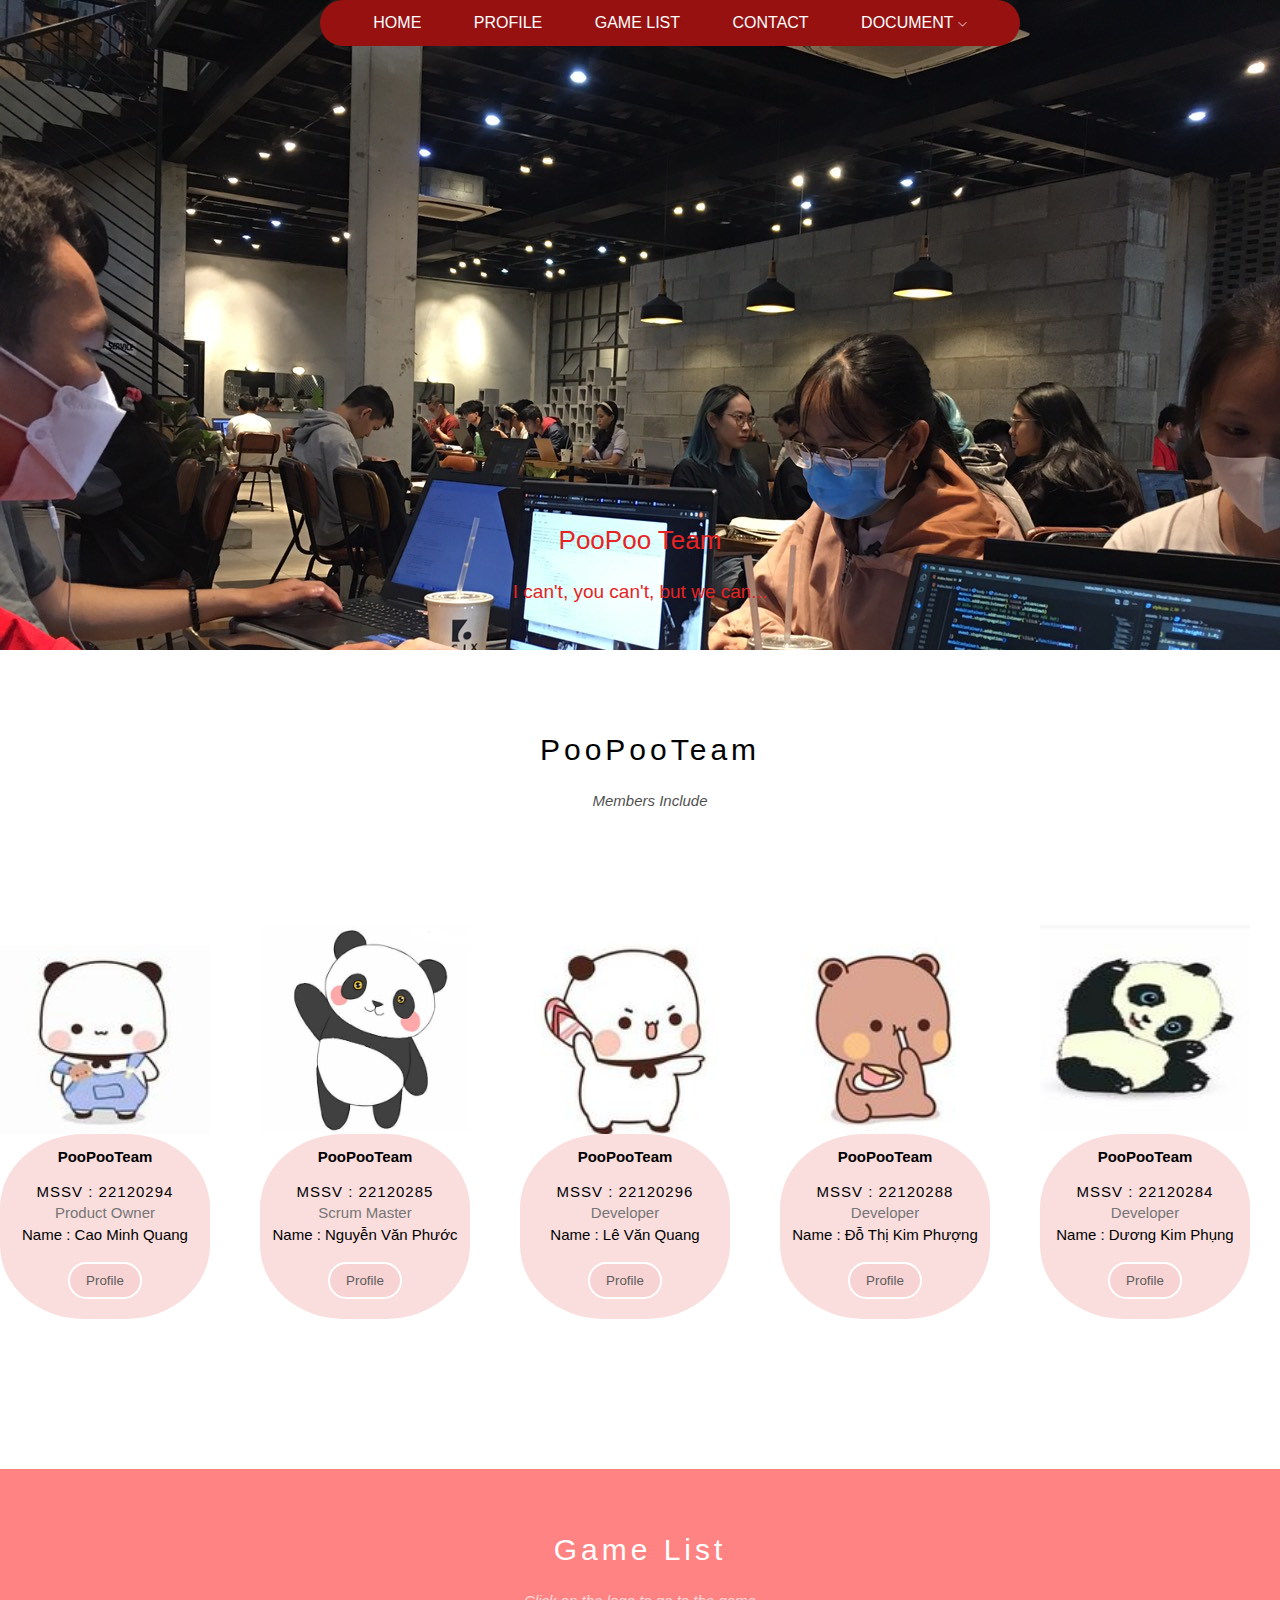
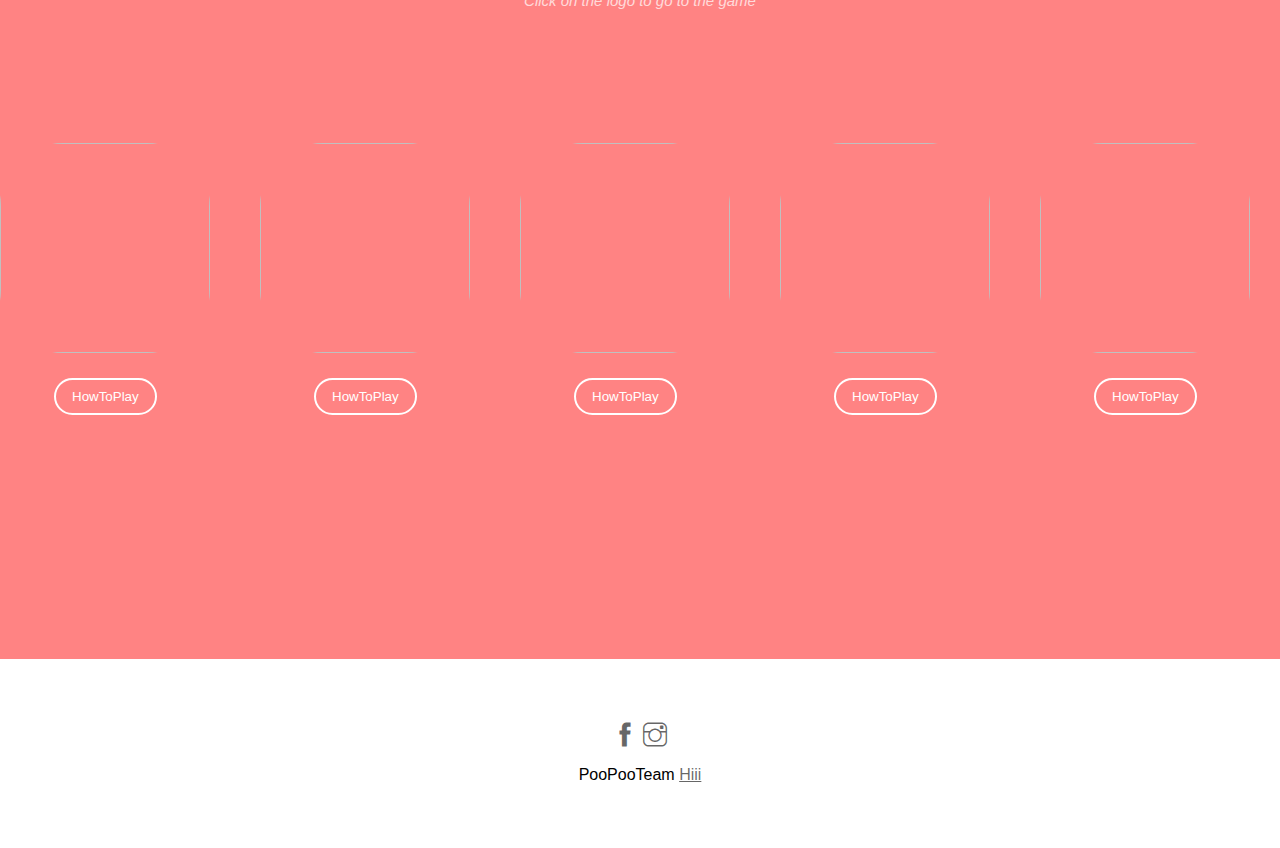
==== index.html @ 1e39d92b "update" ====
<!DOCTYPE html>
<html lang="en">

<head>
    <meta charset="UTF-8">
    <meta http-equiv="X-UA-Compatible" content="IE=edge">
    <meta name="viewport" content="width=device-width, initial-scale=1.0">
    <title>PooPooTeam</title>
    <link rel="icon" type="image/x-icon" href="[data-uri]">
    <link rel="stylesheet" href="./assets/css/style.css">
    <link rel="stylesheet" href="./assets/font/themify-icons.css">
</head>
<body>
    <div id="main">
        <div id="header">
            <!-- begin nav -->

            
            <ul id="nav">
                <li><a href="#">Home</a></li>
                <li><a href="#member">Profile</a></li>
                <li><a href="#game">Game List</a></li>
                <li><a href="#contact">CONTACT</a></li>
                <li>
                    <a href="">
                        Document <i class=" ti-angle-down"></i>
                        <i href="" class="place-view"></i>
                    </a>
                    <ul class="subnav">
                        <li><a href="https://drive.google.com/file/d/1jAh35crU16ARxoxgcWdnhlzsKbmSBROG/view?usp=share_link">Team   </a></li>
                        <li><a href="https://drive.google.com/file/d/1BL3AiRVo5nJv2Dd9H6IxEqcI3MzWo9Uf/view?usp=share_link">Plan    </a></li>
                        <li><a href="https://drive.google.com/drive/folders/1e9UCxl-a3vxHzGl2IHuuwNiiQyxYvRel?usp=share_link">Meeting</a></li>
                        <li><a href="https://drive.google.com/drive/folders/1xw-1k-SXTAUzFb1XAl4AVOzw0LztVqBz?usp=share_link">Document</a></li>
                        <li><a href="https://drive.google.com/file/d/1Zi3J1Z8hryNzqV8RjOVbbCBg9z-Y4oLA/view?usp=sharing">Scrum</a></li>
                    </ul>
                </li>
            </ul>
        
            <!-- end nav -->


        </div>

        <div id="slider">
            <div class="text-content">
                <h2 class="text-heading">PooPoo Team</h2>
                <div class="oli">I can't, you can't, but we can... </div>           
                
            </div>      
        </div>




        
    <div id="content">
        <!-- list member -->
        <div id="member" class="conten-section">
            <h2 class="section-heading">PooPooTeam </h2>
            <p class="sub-heading">Members Include</p>
            <div class="member-list">
                <div class="member-item">
                    
                    <img src="./assets/img/member/quangcao.jpg" alt="member" class="member-img">
                    <div class="place-body">
                        <h4 class="place-team">PooPooTeam</h4>
                        <p class="place-mssv">MSSV : 22120294</p>
                        <p class="place-position">Product Owner</p>
                        <p class="place-name">Name : Cao Minh Quang</p> 
                        <button class="js-view1 place-viewa">Profile</button>

                       
                    </div>
                </div>
                <div class="member-item">
                    
                    <img src="./assets/img/member/phuoc.jpg" alt="member" class="member-img">
                    <div class="place-body">
                        <h4 class="place-team">PooPooTeam</h4>
                        <p class="place-mssv">MSSV : 22120285</p>
                        <p class="place-position">Scrum Master</p>
                        <p class="place-name">Name : Nguyễn Văn Phước</p>
                        <button class="js-view2 place-viewa">Profile</button>
                    </div>  
                </div>
                <div class="member-item">
                    
                    <img src="./assets/img/member/quangle.jpg" alt="member" class="member-img">
                    <div class="place-body">
                        <h4 class="place-team">PooPooTeam</h4>
                        <p class="place-mssv">MSSV : 22120296</p>
                        <p class="place-position">Developer</p>
                        <p class="place-name">Name : Lê Văn Quang</p>
                        <button class="js-view3 place-viewa">Profile</button>
                    </div>
                </div>
                <div class="member-item">
                    
                    <img src="./assets/img/member/phuong.jpg" alt="member" class="member-img">
                    <div class="place-body">
                        <h4 class="place-team">PooPooTeam</h4>
                        <p class="place-mssv">MSSV : 22120288</p>
                        <p class="place-position">Developer</p>
                        <p class="place-name">Name : Đỗ Thị Kim Phượng</p>
                        <button class="js-view4 place-viewa">Profile</button>
                    </div>
                </div>
                <div class="member-item">
                    
                    <img src="./assets/img/member/phung.jpg" alt="member" class="member-img">
                    <div class="place-body">
                        <h4 class="place-team">PooPooTeam</h4>
                        <p class="place-mssv">MSSV : 22120284</p>
                        <p class="place-position">Developer</p>
                        <p class="place-name">Name : Dương Kim Phụng</p>
                        <button class="js-view5 place-viewa">Profile</button>

                        
                    </div>
                </div>
                <div class="clear"></div>
            </div>


        </div>




        <!-- game -->
        <div id="game" class="a-section">
            <h2 class="section-heading">Game List </h2>
            <p class="sub-heading">Click on the logo to go to the game</p>
            <div class="conten-section conten-section__game">
                
                <div class="game1">
                    
                    <a class="game__1" href="./clumsy-bird-master/index.html">
                        <img class="member-img" src="https://encrypted-tbn0.gstatic.com/images?q=tbn:ANd9GcT7UOVXWig7g1vtPPXl6qAmYKDeGZAjQT8T9A&usqp=CAU" />
                    </a>
                    <div class="place-bodya">
                        <button class="place-viewab button__view">HowToPlay</button>
    
                    </div>
                </div>
                <div class="game2">
                    
                    <a class="game__2" href="./2048/index.html">
                        <img class="member-img" src="https://encrypted-tbn0.gstatic.com/images?q=tbn:ANd9GcR2CTTsSpCH6JxeMCJ9zeqHJfI6Z_a8M4AAug&usqp=CAU" />
                    </a>
                    <div class="place-bodya">
                        <button class="place-viewab button__view">HowToPlay</button>
    
                    </div>
                </div>
                <div class="game2">
                    
                    <a class="game__2" href="./javascript-racer/index.html">
                        <img class="member-img" src="https://encrypted-tbn0.gstatic.com/images?q=tbn:ANd9GcR2CTTsSpCH6JxeMCJ9zeqHJfI6Z_a8M4AAug&usqp=CAU" />
                    </a>
                    <div class="place-bodya">
                        <button class="place-viewab button__view">HowToPlay</button>
    
                    </div>
                </div>
                <div class="game2">
                    
                    <a class="game__2" href="./tetris-game/index.html">
                        <img class="member-img" src="https://encrypted-tbn0.gstatic.com/images?q=tbn:ANd9GcR2CTTsSpCH6JxeMCJ9zeqHJfI6Z_a8M4AAug&usqp=CAU" />
                    </a>
                    <div class="place-bodya">
                        <button class="place-viewab button__view">HowToPlay</button>
    
                    </div>
                </div>
                <div class="game2">
                    
                    <a class="game__2" href="./tower_game/index.html">
                        <img class="member-img" src="https://encrypted-tbn0.gstatic.com/images?q=tbn:ANd9GcR2CTTsSpCH6JxeMCJ9zeqHJfI6Z_a8M4AAug&usqp=CAU" />
                    </a>
                    <div class="place-bodya">
                        <button class="place-viewab button__view">HowToPlay</button>
    
                    </div>
                </div>
    
            </div>

        </div>




















    </div>

    <div id="footer">
        <div id="contact" class="socials-list">
            <a href="#"><i class="ti-facebook"></i></a>
            <a href="#" class="ti-instagram"></i></a>
        </div>
        <p class="coppright"> PooPooTeam <a href="#">Hiii</a></p>
        
    </div>

    <div class="modal js-modal1">
        <div class="modal-container js-modal-container1">
            <div class="modal-close js-modal-close1">
                <i class="modal-close ti-close"></i>
            </div>
            <header class="modal-header">
                
                <i class="modal-grid ti-layout-grid2"></i>
                <h#4>22120294</h#4>
                
                
               

                
                
            </header>
            <div class="modal-body">
                
                <img src="./assets/img/member/member1.jpg" alt="member" class="modal-members">
                

            </div>
            <div class="modal-foter">
                <i class="modal-name ti-user"></i>   
                Cao Minh Quang <br>
                <i class="modal-name ti-id-badge"></i> 
                Old : 18 <br>
                <i class="modal-name ti-email"></i> 
                Email: mquangcao38@gmail.com <br>
                <i class="modal-name ti-layout-media-right"></i> 
                Maxim live: Time will show you who deserves your heart.  <br>
               <a class="img-member-modal" href="https://www.facebook.com/mquangcao/"><i class="modal-name ti-facebook"></i> Quang Cao</a> 
                  <br>
                

            </div>
            <div class="clear"></div>

        </div>


    </div>
    <div class="modal js-modal2">
        <div class="modal-container js-modal-container2">
            <div class="modal-close js-modal-close2">
                <i class="modal-close ti-close"></i>
            </div>
            <header class="modal-header">
                
                <i class="modal-grid ti-layout-grid2"></i>
                <h#4>22120285</h#4>
                
                
               

                
                
            </header>
            <div class="modal-body">
                
                <img src="./assets/img/member/member1.jpg" alt="member" class="modal-members">
                

            </div>
            <div class="modal-foter">
                <i class="modal-name ti-user"></i>   
                Nguyễn Văn Phước <br>
                <i class="modal-name ti-id-badge"></i> 
                Old : 18 <br>
                <i class="modal-name ti-email"></i> 
                Email: kaiphuocnguyen1906@gmail.com <br>
                <i class="modal-name ti-layout-media-right"></i> 
                Maxim live: You only live once, but if you do it right, once is enough.  <br>
                <a class="img-member-modal" href="https://www.facebook.com/profile.php?id=100041928844232"><i class="modal-name ti-facebook"></i> Phước Nguyễn</a> 
                  <br>

            </div>
            <div class="clear"></div>

        </div>


    </div>
    <div class="modal js-modal3">
        <div class="modal-container js-modal-container3">
            <div class="modal-close js-modal-close3">
                <i class="modal-close ti-close"></i>
            </div>
            <header class="modal-header">
                
                <i class="modal-grid ti-layout-grid2"></i>
                <h#4>22120296</h#4>
                
                
               

                
                
            </header>
            <div class="modal-body">
                
                <img src="./assets/img/member/member1.jpg" alt="member" class="modal-members">
                

            </div>
            <div class="modal-foter">
                <i class="modal-name ti-user"></i>   
                Lê Văn Quang <br>
                <i class="modal-name ti-id-badge"></i> 
                Old : 18 <br>
                <i class="modal-name ti-email"></i> 
                Gmail: levanquangh7@gmail.com <br>
                <i class="modal-name ti-layout-media-right"></i> 
                Châm ngôn sống: Thành công lớn nhất là biết đứng dậy sau những lần vấp ngã.  <br>
                <a class="img-member-modal" href="https://www.facebook.com/profile.php?id=100028727777654&mibextid=ZbWKwL"><i class="modal-name ti-facebook"></i> Kim Phượng</a> 
                  <br>

            </div>
            <div class="clear"></div>

        </div>


    </div>
    <div class="modal js-modal4">
        <div class="modal-container js-modal-container4">
            <div class="modal-close js-modal-close4">
                <i class="modal-close ti-close"></i>
            </div>
            <header class="modal-header">
                
                <i class="modal-grid ti-layout-grid2"></i>
                <h#4>22120288</h#4>
                
                
               

                
                
            </header>
            <div class="modal-body">
                
                <img src="./assets/img/member/member1.jpg" alt="member" class="modal-members">
                

            </div>
            <div class="modal-foter">
                <i class="modal-name ti-user"></i>   
                Đỗ Thị Kim Phượng <br>
                <i class="modal-name ti-id-badge"></i> 
                Old : 18 <br>
                <i class="modal-name ti-email"></i> 
                Gmail: phuongot064@gmail.com <br>
                <i class="modal-name ti-layout-media-right"></i> 
                Châm ngôn sống: Người bạn gặp đều là người nên gặp, những chuyện xảy ra đều là chuyện cần xảy ra.  <br>
                <a class="img-member-modal" href="https://www.facebook.com/profile.php?id=100046816152068"><i class="modal-name ti-facebook"></i> Lê Văn Quang</a> 
                  <br>

            </div>
            <div class="clear"></div>

        </div>


    </div>
    <div class="modal js-modal5">
        <div class="modal-container js-modal-container5">
            <div class="modal-close js-modal-close5">
                <i class="modal-close ti-close"></i>
            </div>
            <header class="modal-header">
                
                <i class="modal-grid ti-layout-grid2"></i>
                <h#4>22120284</h#4>
                
                
               

                
                
            </header>
            <div class="modal-body">
                
                <img src="./assets/img/member/member1.jpg" alt="member" class="modal-members">
                

            </div>
            <div class="modal-foter">
                <i class="modal-name ti-user"></i>   
                Dương Kim Phụng <br>
                <i class="modal-name ti-id-badge"></i> 
                Old : 18 <br>
                <i class="modal-name ti-email"></i> 
                Email#: 22120284@student.hcmus.edu.vn <br>
                <i class="modal-name ti-layout-media-right"></i> 
                Châm ngôn sống: Hãy sống một cuộc sống bình thường nhưng không tầm thường.  <br>
                <a class="img-member-modal" href="https://www.facebook.com/kimphung.duong.7140?mibextid=LQQJ4d"><i class="modal-name ti-facebook"></i> Dương Kim Phụng</a> 
                  <br>

            </div>
            <div class="clear"></div>

        </div>


    </div>
    <script>
        
        const viewBtns1 = document.querySelector('.js-view1')
        const viewBtns2 = document.querySelector('.js-view2')
        const viewBtns3 = document.querySelector('.js-view3')
        const viewBtns4 = document.querySelector('.js-view4')
        const viewBtns5 = document.querySelector('.js-view5')
        const modal1 = document.querySelector('.js-modal1')
        const modal2 = document.querySelector('.js-modal2')
        const modal3 = document.querySelector('.js-modal3')
        const modal4 = document.querySelector('.js-modal4')
        const modal5 = document.querySelector('.js-modal5')
        
        const modalClodes1 = document.querySelector('.js-modal-close1')
        const modalClodes2 = document.querySelector('.js-modal-close2')
        const modalClodes3 = document.querySelector('.js-modal-close3')
        const modalClodes4 = document.querySelector('.js-modal-close4')
        const modalClodes5 = document.querySelector('.js-modal-close5')
        const modalContainer1 = document.querySelector('.js-modal-container1')
        const modalContainer2 = document.querySelector('.js-modal-container2')
        const modalContainer3 = document.querySelector('.js-modal-container3')
        const modalContainer4 = document.querySelector('.js-modal-container4')
        const modalContainer5 = document.querySelector('.js-modal-container5')
        function showView1( )
        {
            modal1.classList.add('open')
        }
        function showView2( )
        {
            modal2.classList.add('open')
        }
        function showView3( )
        {
            modal3.classList.add('open')
        }
        function showView4( )
        {
            modal4.classList.add('open')
        }
        function showView5( )
        {
            modal5.classList.add('open')
        }
       
        // bật tab modal
        
            viewBtns1.addEventListener('click',showView1)
            viewBtns2.addEventListener('click',showView2)
            viewBtns3.addEventListener('click',showView3)
            viewBtns4.addEventListener('click',showView4)
            viewBtns5.addEventListener('click',showView5)
        

        // Đóng tab modal
        function hideView1()
        {
            modal1.classList.remove('open')
        }
        function hideView2()
        {
            modal2.classList.remove('open')
        }
        function hideView3()
        {
            modal3.classList.remove('open')
        }
        function hideView4()
        {
            modal4.classList.remove('open')
        }
        function hideView5()
        {
            modal5.classList.remove('open')
        }
        function hideView()
        {
            modal.classList.remove('open')
        }

        // click vào close để tắt
        modalClodes1.addEventListener('click',hideView1)
        modalClodes2.addEventListener('click',hideView2)
        modalClodes3.addEventListener('click',hideView3)
        modalClodes4.addEventListener('click',hideView4)
        modalClodes5.addEventListener('click',hideView5)
        
        // click vào nền để tắt
        modal1.addEventListener('click',hideView1)
        modal2.addEventListener('click',hideView2)
        modal3.addEventListener('click',hideView3)
        modal4.addEventListener('click',hideView4)
        modal5.addEventListener('click',hideView5)
        // Điều chỉnh ấn vào tab k bị tắt ( xóa nổi bọt)
        modalContainer1.addEventListener('click',function(event) {
            event.stopPropagation()
        })
        modalContainer2.addEventListener('click',function(event) {
            event.stopPropagation()
        })
        modalContainer3.addEventListener('click',function(event) {
            event.stopPropagation()
        })
        modalContainer4.addEventListener('click',function(event) {
            event.stopPropagation()
        })
        modalContainer5.addEventListener('click',function(event) {
            event.stopPropagation()
        })
        
    </script>
    <div id="howtoplay">
        <div class="howtoplay__container">

          
        </div>
    </div>

</body>
</html>
---- assets/css/style.css ----
* {
    padding: 0;
    margin: 0;
    box-sizing: border-box;
}
html {
    font-family: Arial, Helvetica, sans-serif;
    scroll-behavior: smooth;
}
#main {

}

#header {
    position: fixed;
    top:0;
    left: 25%;
    
    
    height: 46px;
    background-color: rgb(152, 17, 17);
    z-index: 1;
    width: 700px;
    align-items: center;
    border-radius: 40px;
    
    

    
}
#nav {
    text-align: center;
    
}
#nav, .subnav {
    list-style-type: none;
}

#nav li {
    display: inline-block;
}

#nav li {
   
    position: relative;
}

#nav .subnav {
    top: 100%;
    left: 0;
    display: none;
    position: absolute;
    background-color: #fff;
    box-shadow: 0 0 10px rgba(0, 0, 0, 0.3);
}
#nav .subnav a {
    color: #000;
    padding: 0 18px;
    line-height: 38px;
}
#nav .ti-angle-down
{
    font-size: 9px;
}
#nav > li > a {
    color: #fff;
    text-transform: uppercase;
}
#nav li a {  
    text-decoration: none       ;
    line-height: 46px;
    padding: 0 24px;
    display: inline-block;
}
#nav li:hover .subnav {
    display: block;
}
#nav .subnav li:hover a,
#nav > li:hover > a {
    color: #000;
    background-color: #ccc;
    border-radius: 40%;

}


/* Quang */
#slider {
    position: relative;
   
   
   padding-bottom: 10px;
    padding-top: 50%;
    background: url(../../assets/slider/slider-img.jpg) top center / cover no-repeat;

}

#slider .text-heading{
    font-weight: 500;
    font-size: 26px;
    color: rgb(230, 36, 36);
    
}
#slider .oli {
    margin-top: 25px;
    font-size: 19px;
    color: rgb(230, 36, 36);    
}


#slider .text-content{
    position: absolute;
    bottom: 47px;
    color: #fff;
    
    width: 100%;
    text-align: center;
}

#content {
    padding-top: 19px;
    /* background-color: #e9d7d797; */
    
}
#content .conten-section {
    width: 1300px;
    padding: 64px 0 112px;
    
    margin-left: auto;
    margin-right: auto;
}
#content .section-heading {
    font-size: 30px;
    font-weight: 500;
    text-align: center;
    letter-spacing: 4px;
}
#content .sub-heading {
    font-size: 15px;
    text-align: center;
    margin-top: 25px;
    margin-bottom: 100px;
    font-style: italic;
    opacity: 0.7;
}
#content .member-list {
    margin-top: 48px;
    overflow: hidden;
}
#content .member-item {
    float: left;
    width: 20%;
    text-align: center;
}
.place-mssv {
    line-height: 1.3;
    letter-spacing: 1px;
}
#content .member-name {
    font-size: 15px;
    width: 210px;
}
#content .member-img {
    height: 210px;
    width: 210px;
   
    margin-top: 15px;
    display: block;
}
#content .member-img:hover {
opacity: 0.6;
}
.place-body {
    background-color: rgba(247, 206, 206, 0.668);
    width: 210px;
    font-size: 15px;
    border-radius: 40%;
}
.member-list {
    padding-bottom: 38px;
    
}
.place-body .place-team {
    font-weight: 600;
    line-height: 1.4;
    padding: 12px 0 15px;
}
.place-position {
    color: #757575;
    line-height: 1.4;
}
.place-name {
    line-height: 1.6;
}
.place-viewa {
    border-radius: 80px;
    background-color: rgba(247, 206, 206, 0.668);
    color: rgb(93, 93, 93);
    text-decoration: none;
    padding: 9px 16px;
    display: inline-block;
    margin-top: 15px;
    margin-bottom: 20px;
    cursor :pointer;
    transition:0.5s;
    border: 2px #fff solid;
}
.place-viewa:hover {
    background-color: #fff;
    color: #12c2e9;
}
.img-member-modal {
    color: rgb(247, 14, 134);
    text-decoration: none;
}


/* game section */
#content .a-section {
    background-color: rgb(255, 131, 131);
    color: #fff;
    padding: 64px 0 112px;
}
.game__1 >img ,
 .game__2 >img {
    margin-top: 30px;
    border-radius:30%;
    transition:0.5s;
}
.button__view {
     margin :30px 54px 40px;
     border-radius: 90px;
    
    background-color: #000;
    color: #fff;
    text-decoration: none;
    padding: 9px 16px;
    display: inline-block;
    margin-top: 25px;
    margin-bottom: 30px;
    cursor :pointer;
}
.place-viewab {
    border-radius: 80px;
    background-color: rgb(255, 131, 131);
    color: #fff;
    text-decoration: none;
    padding: 9px 16px;
    display: inline-block;
    margin-top: 25px;
    margin-bottom: 20px;
    cursor :pointer;
    border: 2px #fff solid;
    transition:0.5s;
}
.place-viewab:hover {
    background-color: #fff;
    color: #12c2e9;
}
.game1 ,
.game2  {
    
    float: left;
    width: 20%;
    text-align: center;
    
}
.conten-section {
    overflow: hidden;
     

}
.conten-section__game {
    margin-top: -45px;
}
.place-bodya {
   
    width: 210px;
    font-size: 15px;
}








.modal {
    position: fixed;
    top: 0;
    right: 0;
    bottom: 0;
    left: 0;
    background: rgba(0, 0, 0, 0.4);
    /* can giua cho trang */
    align-items: center;
    justify-content: center;
    display: none;
    font-family: 'Quicksand', sans-serif;
}
.modal.open {
    display: flex;
}
.modal-container {
    background: rgb(221, 228, 223); 
    width: 900px;
    /* min-width: 296px; */
     /* min-height: 200px;  */
    height: 326px;
    position: relative;
    animation: madalFadeIn ease 0.5s;
}

.modal-header{
    display: flex;
    margin-left: 37%;
    margin-top: 30px;
    margin-bottom: -27px;
    font-size: 25px;
    

}

.modal-members {
    margin-left: 20px;
    margin-bottom: 5px;
    border-radius: 10px;
    
}
.modal-grid {
    margin-right: 16px;
}
.modal-close {
    position: absolute;
    right: 0;
    top: 0;
    color: #000;
    padding: 12px;
    cursor: pointer;
    opacity: 0.8;
}
.modal-close:hover {
    opacity: 1;
    color: #000;
    background-color: #ccc;
}
.modal-foter {
 
    margin-left: 37%;

    margin-bottom: -27px;
    top: -220px;
    position: relative;
    line-height: 1.6;
    letter-spacing	:2px;
    font-size: 18px;
}
.modal-name {
    margin-right: 10px;
}
@keyframes madalFadeIn {
    from {
        opacity: 0;
        transform: translateY(-140px);

    }
    to {
        opacity: 1;
        transform: translateY(0);

    }
}
#footer {
    padding: 64px 16px;
    text-align: center;
}
#footer .socials-list {
    font-size: 24px;
}
#footer .socials-list a {
    color: rgba(0, 0, 0, 0.6);
    text-decoration: none;
}
#footer .socials-list a:hover {
    color: rgba(0, 0, 0, 0.35);
}
#footer .coppright {
    margin-top: 15px;
}
#footer .coppright a {
    color: rgba(0, 0, 0, 0.6);

}
.game__video {
    display: inline-block;
    align-items: center;
    margin: 100px 0 0;
    margin-left: 30px;
}
---- assets/font/themify-icons.css ----
@font-face {
	font-family: 'themify';
	src:url('fonts/themify.eot?-fvbane');
	src:url('fonts/themify.eot?#iefix-fvbane') format('embedded-opentype'),
		url('fonts/themify.woff?-fvbane') format('woff'),
		url('fonts/themify.ttf?-fvbane') format('truetype'),
		url('fonts/themify.svg?-fvbane#themify') format('svg');
	font-weight: normal;
	font-style: normal;
}

[class^="ti-"], [class*=" ti-"] {
	font-family: 'themify';
	speak: none;
	font-style: normal;
	font-weight: normal;
	font-variant: normal;
	text-transform: none;
	line-height: 1;

	/* Better Font Rendering =========== */
	-webkit-font-smoothing: antialiased;
	-moz-osx-font-smoothing: grayscale;
}

.ti-wand:before {
	content: "\e600";
}
.ti-volume:before {
	content: "\e601";
}
.ti-user:before {
	content: "\e602";
}
.ti-unlock:before {
	content: "\e603";
}
.ti-unlink:before {
	content: "\e604";
}
.ti-trash:before {
	content: "\e605";
}
.ti-thought:before {
	content: "\e606";
}
.ti-target:before {
	content: "\e607";
}
.ti-tag:before {
	content: "\e608";
}
.ti-tablet:before {
	content: "\e609";
}
.ti-star:before {
	content: "\e60a";
}
.ti-spray:before {
	content: "\e60b";
}
.ti-signal:before {
	content: "\e60c";
}
.ti-shopping-cart:before {
	content: "\e60d";
}
.ti-shopping-cart-full:before {
	content: "\e60e";
}
.ti-settings:before {
	content: "\e60f";
}
.ti-search:before {
	content: "\e610";
}
.ti-zoom-in:before {
	content: "\e611";
}
.ti-zoom-out:before {
	content: "\e612";
}
.ti-cut:before {
	content: "\e613";
}
.ti-ruler:before {
	content: "\e614";
}
.ti-ruler-pencil:before {
	content: "\e615";
}
.ti-ruler-alt:before {
	content: "\e616";
}
.ti-bookmark:before {
	content: "\e617";
}
.ti-bookmark-alt:before {
	content: "\e618";
}
.ti-reload:before {
	content: "\e619";
}
.ti-plus:before {
	content: "\e61a";
}
.ti-pin:before {
	content: "\e61b";
}
.ti-pencil:before {
	content: "\e61c";
}
.ti-pencil-alt:before {
	content: "\e61d";
}
.ti-paint-roller:before {
	content: "\e61e";
}
.ti-paint-bucket:before {
	content: "\e61f";
}
.ti-na:before {
	content: "\e620";
}
.ti-mobile:before {
	content: "\e621";
}
.ti-minus:before {
	content: "\e622";
}
.ti-medall:before {
	content: "\e623";
}
.ti-medall-alt:before {
	content: "\e624";
}
.ti-marker:before {
	content: "\e625";
}
.ti-marker-alt:before {
	content: "\e626";
}
.ti-arrow-up:before {
	content: "\e627";
}
.ti-arrow-right:before {
	content: "\e628";
}
.ti-arrow-left:before {
	content: "\e629";
}
.ti-arrow-down:before {
	content: "\e62a";
}
.ti-lock:before {
	content: "\e62b";
}
.ti-location-arrow:before {
	content: "\e62c";
}
.ti-link:before {
	content: "\e62d";
}
.ti-layout:before {
	content: "\e62e";
}
.ti-layers:before {
	content: "\e62f";
}
.ti-layers-alt:before {
	content: "\e630";
}
.ti-key:before {
	content: "\e631";
}
.ti-import:before {
	content: "\e632";
}
.ti-image:before {
	content: "\e633";
}
.ti-heart:before {
	content: "\e634";
}
.ti-heart-broken:before {
	content: "\e635";
}
.ti-hand-stop:before {
	content: "\e636";
}
.ti-hand-open:before {
	content: "\e637";
}
.ti-hand-drag:before {
	content: "\e638";
}
.ti-folder:before {
	content: "\e639";
}
.ti-flag:before {
	content: "\e63a";
}
.ti-flag-alt:before {
	content: "\e63b";
}
.ti-flag-alt-2:before {
	content: "\e63c";
}
.ti-eye:before {
	content: "\e63d";
}
.ti-export:before {
	content: "\e63e";
}
.ti-exchange-vertical:before {
	content: "\e63f";
}
.ti-desktop:before {
	content: "\e640";
}
.ti-cup:before {
	content: "\e641";
}
.ti-crown:before {
	content: "\e642";
}
.ti-comments:before {
	content: "\e643";
}
.ti-comment:before {
	content: "\e644";
}
.ti-comment-alt:before {
	content: "\e645";
}
.ti-close:before {
	content: "\e646";
}
.ti-clip:before {
	content: "\e647";
}
.ti-angle-up:before {
	content: "\e648";
}
.ti-angle-right:before {
	content: "\e649";
}
.ti-angle-left:before {
	content: "\e64a";
}
.ti-angle-down:before {
	content: "\e64b";
}
.ti-check:before {
	content: "\e64c";
}
.ti-check-box:before {
	content: "\e64d";
}
.ti-camera:before {
	content: "\e64e";
}
.ti-announcement:before {
	content: "\e64f";
}
.ti-brush:before {
	content: "\e650";
}
.ti-briefcase:before {
	content: "\e651";
}
.ti-bolt:before {
	content: "\e652";
}
.ti-bolt-alt:before {
	content: "\e653";
}
.ti-blackboard:before {
	content: "\e654";
}
.ti-bag:before {
	content: "\e655";
}
.ti-move:before {
	content: "\e656";
}
.ti-arrows-vertical:before {
	content: "\e657";
}
.ti-arrows-horizontal:before {
	content: "\e658";
}
.ti-fullscreen:before {
	content: "\e659";
}
.ti-arrow-top-right:before {
	content: "\e65a";
}
.ti-arrow-top-left:before {
	content: "\e65b";
}
.ti-arrow-circle-up:before {
	content: "\e65c";
}
.ti-arrow-circle-right:before {
	content: "\e65d";
}
.ti-arrow-circle-left:before {
	content: "\e65e";
}
.ti-arrow-circle-down:before {
	content: "\e65f";
}
.ti-angle-double-up:before {
	content: "\e660";
}
.ti-angle-double-right:before {
	content: "\e661";
}
.ti-angle-double-left:before {
	content: "\e662";
}
.ti-angle-double-down:before {
	content: "\e663";
}
.ti-zip:before {
	content: "\e664";
}
.ti-world:before {
	content: "\e665";
}
.ti-wheelchair:before {
	content: "\e666";
}
.ti-view-list:before {
	content: "\e667";
}
.ti-view-list-alt:before {
	content: "\e668";
}
.ti-view-grid:before {
	content: "\e669";
}
.ti-uppercase:before {
	content: "\e66a";
}
.ti-upload:before {
	content: "\e66b";
}
.ti-underline:before {
	content: "\e66c";
}
.ti-truck:before {
	content: "\e66d";
}
.ti-timer:before {
	content: "\e66e";
}
.ti-ticket:before {
	content: "\e66f";
}
.ti-thumb-up:before {
	content: "\e670";
}
.ti-thumb-down:before {
	content: "\e671";
}
.ti-text:before {
	content: "\e672";
}
.ti-stats-up:before {
	content: "\e673";
}
.ti-stats-down:before {
	content: "\e674";
}
.ti-split-v:before {
	content: "\e675";
}
.ti-split-h:before {
	content: "\e676";
}
.ti-smallcap:before {
	content: "\e677";
}
.ti-shine:before {
	content: "\e678";
}
.ti-shift-right:before {
	content: "\e679";
}
.ti-shift-left:before {
	content: "\e67a";
}
.ti-shield:before {
	content: "\e67b";
}
.ti-notepad:before {
	content: "\e67c";
}
.ti-server:before {
	content: "\e67d";
}
.ti-quote-right:before {
	content: "\e67e";
}
.ti-quote-left:before {
	content: "\e67f";
}
.ti-pulse:before {
	content: "\e680";
}
.ti-printer:before {
	content: "\e681";
}
.ti-power-off:before {
	content: "\e682";
}
.ti-plug:before {
	content: "\e683";
}
.ti-pie-chart:before {
	content: "\e684";
}
.ti-paragraph:before {
	content: "\e685";
}
.ti-panel:before {
	content: "\e686";
}
.ti-package:before {
	content: "\e687";
}
.ti-music:before {
	content: "\e688";
}
.ti-music-alt:before {
	content: "\e689";
}
.ti-mouse:before {
	content: "\e68a";
}
.ti-mouse-alt:before {
	content: "\e68b";
}
.ti-money:before {
	content: "\e68c";
}
.ti-microphone:before {
	content: "\e68d";
}
.ti-menu:before {
	content: "\e68e";
}
.ti-menu-alt:before {
	content: "\e68f";
}
.ti-map:before {
	content: "\e690";
}
.ti-map-alt:before {
	content: "\e691";
}
.ti-loop:before {
	content: "\e692";
}
.ti-location-pin:before {
	content: "\e693";
}
.ti-list:before {
	content: "\e694";
}
.ti-light-bulb:before {
	content: "\e695";
}
.ti-Italic:before {
	content: "\e696";
}
.ti-info:before {
	content: "\e697";
}
.ti-infinite:before {
	content: "\e698";
}
.ti-id-badge:before {
	content: "\e699";
}
.ti-hummer:before {
	content: "\e69a";
}
.ti-home:before {
	content: "\e69b";
}
.ti-help:before {
	content: "\e69c";
}
.ti-headphone:before {
	content: "\e69d";
}
.ti-harddrives:before {
	content: "\e69e";
}
.ti-harddrive:before {
	content: "\e69f";
}
.ti-gift:before {
	content: "\e6a0";
}
.ti-game:before {
	content: "\e6a1";
}
.ti-filter:before {
	content: "\e6a2";
}
.ti-files:before {
	content: "\e6a3";
}
.ti-file:before {
	content: "\e6a4";
}
.ti-eraser:before {
	content: "\e6a5";
}
.ti-envelope:before {
	content: "\e6a6";
}
.ti-download:before {
	content: "\e6a7";
}
.ti-direction:before {
	content: "\e6a8";
}
.ti-direction-alt:before {
	content: "\e6a9";
}
.ti-dashboard:before {
	content: "\e6aa";
}
.ti-control-stop:before {
	content: "\e6ab";
}
.ti-control-shuffle:before {
	content: "\e6ac";
}
.ti-control-play:before {
	content: "\e6ad";
}
.ti-control-pause:before {
	content: "\e6ae";
}
.ti-control-forward:before {
	content: "\e6af";
}
.ti-control-backward:before {
	content: "\e6b0";
}
.ti-cloud:before {
	content: "\e6b1";
}
.ti-cloud-up:before {
	content: "\e6b2";
}
.ti-cloud-down:before {
	content: "\e6b3";
}
.ti-clipboard:before {
	content: "\e6b4";
}
.ti-car:before {
	content: "\e6b5";
}
.ti-calendar:before {
	content: "\e6b6";
}
.ti-book:before {
	content: "\e6b7";
}
.ti-bell:before {
	content: "\e6b8";
}
.ti-basketball:before {
	content: "\e6b9";
}
.ti-bar-chart:before {
	content: "\e6ba";
}
.ti-bar-chart-alt:before {
	content: "\e6bb";
}
.ti-back-right:before {
	content: "\e6bc";
}
.ti-back-left:before {
	content: "\e6bd";
}
.ti-arrows-corner:before {
	content: "\e6be";
}
.ti-archive:before {
	content: "\e6bf";
}
.ti-anchor:before {
	content: "\e6c0";
}
.ti-align-right:before {
	content: "\e6c1";
}
.ti-align-left:before {
	content: "\e6c2";
}
.ti-align-justify:before {
	content: "\e6c3";
}
.ti-align-center:before {
	content: "\e6c4";
}
.ti-alert:before {
	content: "\e6c5";
}
.ti-alarm-clock:before {
	content: "\e6c6";
}
.ti-agenda:before {
	content: "\e6c7";
}
.ti-write:before {
	content: "\e6c8";
}
.ti-window:before {
	content: "\e6c9";
}
.ti-widgetized:before {
	content: "\e6ca";
}
.ti-widget:before {
	content: "\e6cb";
}
.ti-widget-alt:before {
	content: "\e6cc";
}
.ti-wallet:before {
	content: "\e6cd";
}
.ti-video-clapper:before {
	content: "\e6ce";
}
.ti-video-camera:before {
	content: "\e6cf";
}
.ti-vector:before {
	content: "\e6d0";
}
.ti-themify-logo:before {
	content: "\e6d1";
}
.ti-themify-favicon:before {
	content: "\e6d2";
}
.ti-themify-favicon-alt:before {
	content: "\e6d3";
}
.ti-support:before {
	content: "\e6d4";
}
.ti-stamp:before {
	content: "\e6d5";
}
.ti-split-v-alt:before {
	content: "\e6d6";
}
.ti-slice:before {
	content: "\e6d7";
}
.ti-shortcode:before {
	content: "\e6d8";
}
.ti-shift-right-alt:before {
	content: "\e6d9";
}
.ti-shift-left-alt:before {
	content: "\e6da";
}
.ti-ruler-alt-2:before {
	content: "\e6db";
}
.ti-receipt:before {
	content: "\e6dc";
}
.ti-pin2:before {
	content: "\e6dd";
}
.ti-pin-alt:before {
	content: "\e6de";
}
.ti-pencil-alt2:before {
	content: "\e6df";
}
.ti-palette:before {
	content: "\e6e0";
}
.ti-more:before {
	content: "\e6e1";
}
.ti-more-alt:before {
	content: "\e6e2";
}
.ti-microphone-alt:before {
	content: "\e6e3";
}
.ti-magnet:before {
	content: "\e6e4";
}
.ti-line-double:before {
	content: "\e6e5";
}
.ti-line-dotted:before {
	content: "\e6e6";
}
.ti-line-dashed:before {
	content: "\e6e7";
}
.ti-layout-width-full:before {
	content: "\e6e8";
}
.ti-layout-width-default:before {
	content: "\e6e9";
}
.ti-layout-width-default-alt:before {
	content: "\e6ea";
}
.ti-layout-tab:before {
	content: "\e6eb";
}
.ti-layout-tab-window:before {
	content: "\e6ec";
}
.ti-layout-tab-v:before {
	content: "\e6ed";
}
.ti-layout-tab-min:before {
	content: "\e6ee";
}
.ti-layout-slider:before {
	content: "\e6ef";
}
.ti-layout-slider-alt:before {
	content: "\e6f0";
}
.ti-layout-sidebar-right:before {
	content: "\e6f1";
}
.ti-layout-sidebar-none:before {
	content: "\e6f2";
}
.ti-layout-sidebar-left:before {
	content: "\e6f3";
}
.ti-layout-placeholder:before {
	content: "\e6f4";
}
.ti-layout-menu:before {
	content: "\e6f5";
}
.ti-layout-menu-v:before {
	content: "\e6f6";
}
.ti-layout-menu-separated:before {
	content: "\e6f7";
}
.ti-layout-menu-full:before {
	content: "\e6f8";
}
.ti-layout-media-right-alt:before {
	content: "\e6f9";
}
.ti-layout-media-right:before {
	content: "\e6fa";
}
.ti-layout-media-overlay:before {
	content: "\e6fb";
}
.ti-layout-media-overlay-alt:before {
	content: "\e6fc";
}
.ti-layout-media-overlay-alt-2:before {
	content: "\e6fd";
}
.ti-layout-media-left-alt:before {
	content: "\e6fe";
}
.ti-layout-media-left:before {
	content: "\e6ff";
}
.ti-layout-media-center-alt:before {
	content: "\e700";
}
.ti-layout-media-center:before {
	content: "\e701";
}
.ti-layout-list-thumb:before {
	content: "\e702";
}
.ti-layout-list-thumb-alt:before {
	content: "\e703";
}
.ti-layout-list-post:before {
	content: "\e704";
}
.ti-layout-list-large-image:before {
	content: "\e705";
}
.ti-layout-line-solid:before {
	content: "\e706";
}
.ti-layout-grid4:before {
	content: "\e707";
}
.ti-layout-grid3:before {
	content: "\e708";
}
.ti-layout-grid2:before {
	content: "\e709";
}
.ti-layout-grid2-thumb:before {
	content: "\e70a";
}
.ti-layout-cta-right:before {
	content: "\e70b";
}
.ti-layout-cta-left:before {
	content: "\e70c";
}
.ti-layout-cta-center:before {
	content: "\e70d";
}
.ti-layout-cta-btn-right:before {
	content: "\e70e";
}
.ti-layout-cta-btn-left:before {
	content: "\e70f";
}
.ti-layout-column4:before {
	content: "\e710";
}
.ti-layout-column3:before {
	content: "\e711";
}
.ti-layout-column2:before {
	content: "\e712";
}
.ti-layout-accordion-separated:before {
	content: "\e713";
}
.ti-layout-accordion-merged:before {
	content: "\e714";
}
.ti-layout-accordion-list:before {
	content: "\e715";
}
.ti-ink-pen:before {
	content: "\e716";
}
.ti-info-alt:before {
	content: "\e717";
}
.ti-help-alt:before {
	content: "\e718";
}
.ti-headphone-alt:before {
	content: "\e719";
}
.ti-hand-point-up:before {
	content: "\e71a";
}
.ti-hand-point-right:before {
	content: "\e71b";
}
.ti-hand-point-left:before {
	content: "\e71c";
}
.ti-hand-point-down:before {
	content: "\e71d";
}
.ti-gallery:before {
	content: "\e71e";
}
.ti-face-smile:before {
	content: "\e71f";
}
.ti-face-sad:before {
	content: "\e720";
}
.ti-credit-card:before {
	content: "\e721";
}
.ti-control-skip-forward:before {
	content: "\e722";
}
.ti-control-skip-backward:before {
	content: "\e723";
}
.ti-control-record:before {
	content: "\e724";
}
.ti-control-eject:before {
	content: "\e725";
}
.ti-comments-smiley:before {
	content: "\e726";
}
.ti-brush-alt:before {
	content: "\e727";
}
.ti-youtube:before {
	content: "\e728";
}
.ti-vimeo:before {
	content: "\e729";
}
.ti-twitter:before {
	content: "\e72a";
}
.ti-time:before {
	content: "\e72b";
}
.ti-tumblr:before {
	content: "\e72c";
}
.ti-skype:before {
	content: "\e72d";
}
.ti-share:before {
	content: "\e72e";
}
.ti-share-alt:before {
	content: "\e72f";
}
.ti-rocket:before {
	content: "\e730";
}
.ti-pinterest:before {
	content: "\e731";
}
.ti-new-window:before {
	content: "\e732";
}
.ti-microsoft:before {
	content: "\e733";
}
.ti-list-ol:before {
	content: "\e734";
}
.ti-linkedin:before {
	content: "\e735";
}
.ti-layout-sidebar-2:before {
	content: "\e736";
}
.ti-layout-grid4-alt:before {
	content: "\e737";
}
.ti-layout-grid3-alt:before {
	content: "\e738";
}
.ti-layout-grid2-alt:before {
	content: "\e739";
}
.ti-layout-column4-alt:before {
	content: "\e73a";
}
.ti-layout-column3-alt:before {
	content: "\e73b";
}
.ti-layout-column2-alt:before {
	content: "\e73c";
}
.ti-instagram:before {
	content: "\e73d";
}
.ti-google:before {
	content: "\e73e";
}
.ti-github:before {
	content: "\e73f";
}
.ti-flickr:before {
	content: "\e740";
}
.ti-facebook:before {
	content: "\e741";
}
.ti-dropbox:before {
	content: "\e742";
}
.ti-dribbble:before {
	content: "\e743";
}
.ti-apple:before {
	content: "\e744";
}
.ti-android:before {
	content: "\e745";
}
.ti-save:before {
	content: "\e746";
}
.ti-save-alt:before {
	content: "\e747";
}
.ti-yahoo:before {
	content: "\e748";
}
.ti-wordpress:before {
	content: "\e749";
}
.ti-vimeo-alt:before {
	content: "\e74a";
}
.ti-twitter-alt:before {
	content: "\e74b";
}
.ti-tumblr-alt:before {
	content: "\e74c";
}
.ti-trello:before {
	content: "\e74d";
}
.ti-stack-overflow:before {
	content: "\e74e";
}
.ti-soundcloud:before {
	content: "\e74f";
}
.ti-sharethis:before {
	content: "\e750";
}
.ti-sharethis-alt:before {
	content: "\e751";
}
.ti-reddit:before {
	content: "\e752";
}
.ti-pinterest-alt:before {
	content: "\e753";
}
.ti-microsoft-alt:before {
	content: "\e754";
}
.ti-linux:before {
	content: "\e755";
}
.ti-jsfiddle:before {
	content: "\e756";
}
.ti-joomla:before {
	content: "\e757";
}
.ti-html5:before {
	content: "\e758";
}
.ti-flickr-alt:before {
	content: "\e759";
}
.ti-email:before {
	content: "\e75a";
}
.ti-drupal:before {
	content: "\e75b";
}
.ti-dropbox-alt:before {
	content: "\e75c";
}
.ti-css3:before {
	content: "\e75d";
}
.ti-rss:before {
	content: "\e75e";
}
.ti-rss-alt:before {
	content: "\e75f";
}
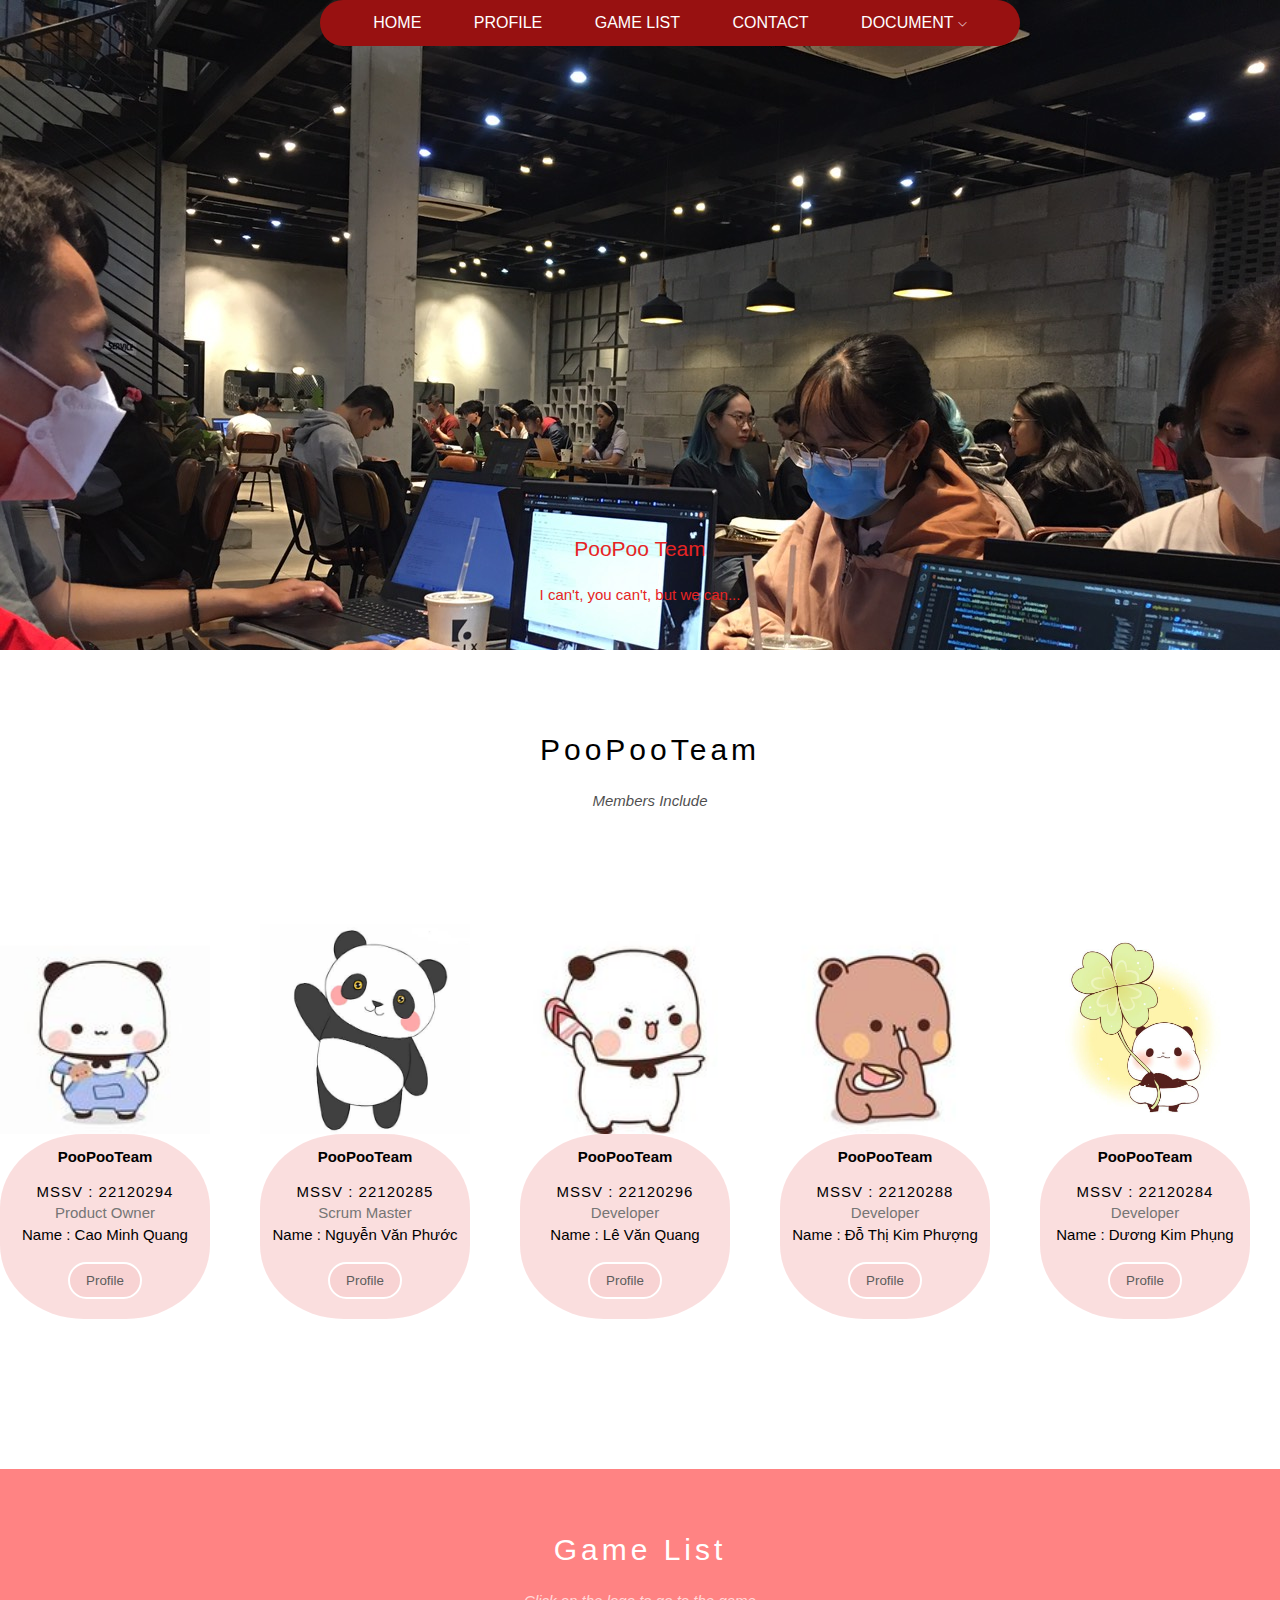
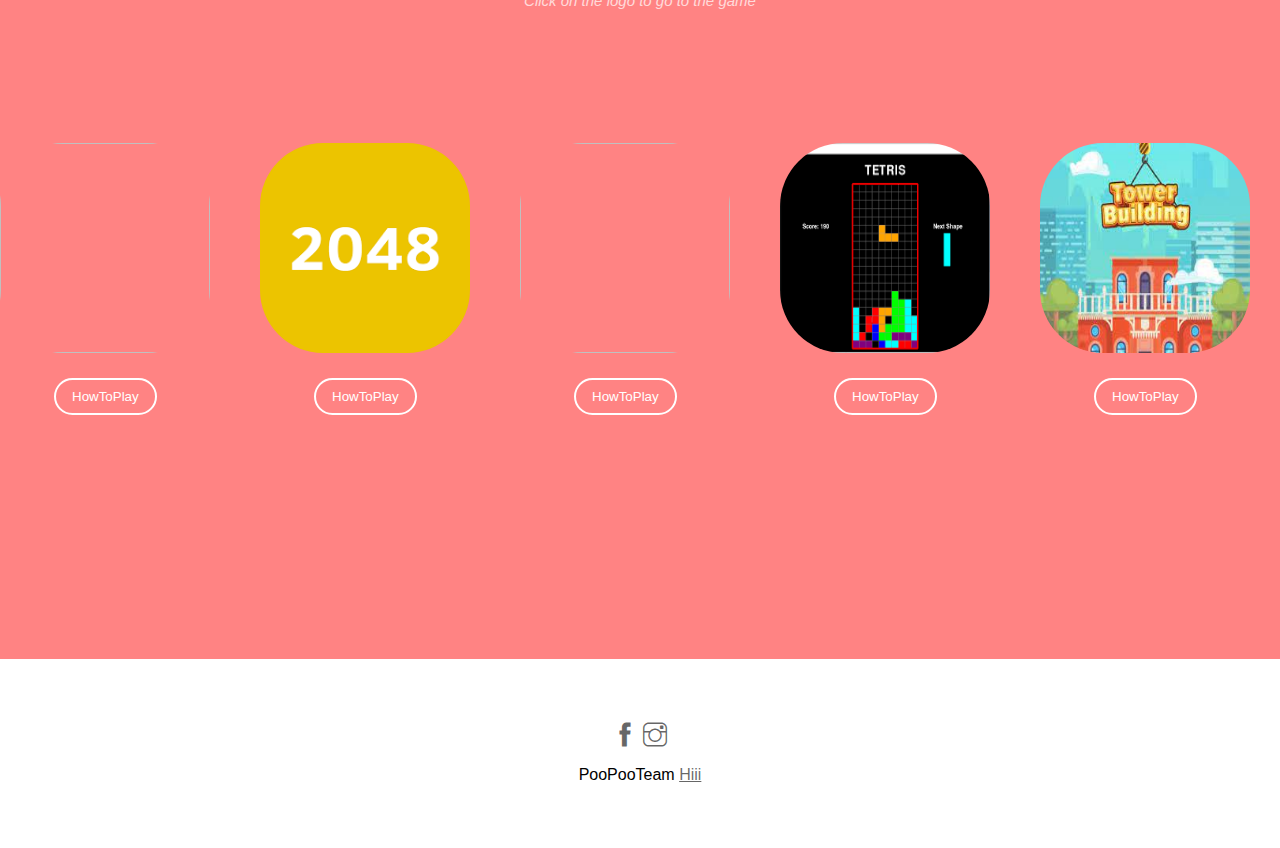
==== commit 25092dc7: "update" ====
--- a/index.html
+++ b/index.html
@@ -139,47 +139,47 @@
                         <img class="member-img" src="https://encrypted-tbn0.gstatic.com/images?q=tbn:ANd9GcT7UOVXWig7g1vtPPXl6qAmYKDeGZAjQT8T9A&usqp=CAU" />
                     </a>
                     <div class="place-bodya">
-                        <button class="place-viewab button__view">HowToPlay</button>
+                        <button class="place-viewab button__view js-view1s">HowToPlay</button>
     
                     </div>
                 </div>
                 <div class="game2">
                     
                     <a class="game__2" href="./2048/index.html">
-                        <img class="member-img" src="https://encrypted-tbn0.gstatic.com/images?q=tbn:ANd9GcR2CTTsSpCH6JxeMCJ9zeqHJfI6Z_a8M4AAug&usqp=CAU" />
+                        <img class="member-img" src="[data-uri]" />
                     </a>
                     <div class="place-bodya">
-                        <button class="place-viewab button__view">HowToPlay</button>
+                        <button class="place-viewab button__view js-view2s">HowToPlay</button>
     
                     </div>
                 </div>
                 <div class="game2">
                     
                     <a class="game__2" href="./javascript-racer/index.html">
-                        <img class="member-img" src="https://encrypted-tbn0.gstatic.com/images?q=tbn:ANd9GcR2CTTsSpCH6JxeMCJ9zeqHJfI6Z_a8M4AAug&usqp=CAU" />
+                        <img class="member-img" src="https://encrypted-tbn0.gstatic.com/images?q=tbn:ANd9GcQt8fg2PWSTavHm_dapWCawzB-Rie6niRU7vg&usqp=CAU" />
                     </a>
                     <div class="place-bodya">
-                        <button class="place-viewab button__view">HowToPlay</button>
+                        <button class="place-viewab button__view js-view3s">HowToPlay</button>
     
                     </div>
                 </div>
                 <div class="game2">
                     
                     <a class="game__2" href="./tetris-game/index.html">
-                        <img class="member-img" src="https://encrypted-tbn0.gstatic.com/images?q=tbn:ANd9GcR2CTTsSpCH6JxeMCJ9zeqHJfI6Z_a8M4AAug&usqp=CAU" />
+                        <img class="member-img" src="[data-uri]" />
                     </a>
                     <div class="place-bodya">
-                        <button class="place-viewab button__view">HowToPlay</button>
+                        <button class="place-viewab button__view js-view4s">HowToPlay</button>
     
                     </div>
                 </div>
                 <div class="game2">
                     
                     <a class="game__2" href="./tower_game/index.html">
-                        <img class="member-img" src="https://encrypted-tbn0.gstatic.com/images?q=tbn:ANd9GcR2CTTsSpCH6JxeMCJ9zeqHJfI6Z_a8M4AAug&usqp=CAU" />
+                        <img class="member-img" src="[data-uri]" />
                     </a>
                     <div class="place-bodya">
-                        <button class="place-viewab button__view">HowToPlay</button>
+                        <button class="place-viewab button__view js-view5s">HowToPlay</button>
     
                     </div>
                 </div>
@@ -187,24 +187,6 @@
             </div>
 
         </div>
-
-
-
-
-
-
-
-
-
-
-
-
-
-
-
-
-
-
 
 
     </div>
@@ -223,22 +205,12 @@
             <div class="modal-close js-modal-close1">
                 <i class="modal-close ti-close"></i>
             </div>
-            <header class="modal-header">
-                
+            <header class="modal-header">                
                 <i class="modal-grid ti-layout-grid2"></i>
-                <h#4>22120294</h#4>
-                
-                
-               
-
-                
-                
+                <h#4>22120294</h#4>         
             </header>
-            <div class="modal-body">
-                
-                <img src="./assets/img/member/member1.jpg" alt="member" class="modal-members">
-                
-
+            <div class="modal-body">                
+                <img src="./assets/img/member/member1.jpg" alt="member" class="modal-members">                
             </div>
             <div class="modal-foter">
                 <i class="modal-name ti-user"></i>   
@@ -250,16 +222,13 @@
                 <i class="modal-name ti-layout-media-right"></i> 
                 Maxim live: Time will show you who deserves your heart.  <br>
                <a class="img-member-modal" href="https://www.facebook.com/mquangcao/"><i class="modal-name ti-facebook"></i> Quang Cao</a> 
-                  <br>
-                
-
+                  <br>               
             </div>
             <div class="clear"></div>
-
-        </div>
-
-
-    </div>
+        </div>
+    </div>
+
+
     <div class="modal js-modal2">
         <div class="modal-container js-modal-container2">
             <div class="modal-close js-modal-close2">
@@ -332,7 +301,7 @@
                 Gmail: levanquangh7@gmail.com <br>
                 <i class="modal-name ti-layout-media-right"></i> 
                 Châm ngôn sống: Thành công lớn nhất là biết đứng dậy sau những lần vấp ngã.  <br>
-                <a class="img-member-modal" href="https://www.facebook.com/profile.php?id=100028727777654&mibextid=ZbWKwL"><i class="modal-name ti-facebook"></i> Kim Phượng</a> 
+                <a class="img-member-modal" href="https://www.facebook.com/profile.php?id=100046816152068"><i class="modal-name ti-facebook"></i> Lê Văn Quang</a> 
                   <br>
 
             </div>
@@ -373,8 +342,9 @@
                 Gmail: phuongot064@gmail.com <br>
                 <i class="modal-name ti-layout-media-right"></i> 
                 Châm ngôn sống: Người bạn gặp đều là người nên gặp, những chuyện xảy ra đều là chuyện cần xảy ra.  <br>
-                <a class="img-member-modal" href="https://www.facebook.com/profile.php?id=100046816152068"><i class="modal-name ti-facebook"></i> Lê Văn Quang</a> 
-                  <br>
+                
+                  <a class="img-member-modal" href="https://www.facebook.com/profile.php?id=100028727777654&mibextid=ZbWKwL"><i class="modal-name ti-facebook"></i> Kim Phượng</a> 
+                  <br>  
 
             </div>
             <div class="clear"></div>
@@ -424,8 +394,80 @@
 
 
     </div>
+    <!-- modal-game -->
+    <div class="htp js-modal1s">
+        <div class="htp__container js-modal-container1s">
+        <div class="htp__close js-modal-close1s">
+            <i class="ti-close"></i>
+        </div>
+        <h3 class="htp__gamename">Clumsy Bird Master</h3>
+        <p class="htp__howtoplay">Click chuột trái để bắt đầu trò chơi, hãy nhấp chuột trái tiếp để chú chim có thể tiếp tục bay. Mục tiêu của trò chơi là điều khiển chú chim bay qua những cái ống. Nếu chú chim chạm vào chướng ngại vật thì trò chơi sẽ kết thúc. Mỗi khi chú chim vượt qua một ống thì bạn nhận được một điểm. Hãy thể hiện sự khéo léo của mình đi nào. </p>
+    </div>
+
+    </div>
+    <div class="htp js-modal2s">
+        <div class="htp__container js-modal-container2s">
+        <div class="htp__close js-modal-close2s">
+            <i class="ti-close"></i>
+        </div>
+        <h3 class="htp__gamename">2048</h3>
+        <p class="htp__howtoplay">2048 chơi trên một lưới vuông 4×4. Mỗi lần di chuyển là một lượt, người chơi sử dụng các phím mũi tên và các khối vuông sẽ trượt theo một trong bốn hướng tương ứng (lên, xuống, trái, phải). Mỗi lượt có một khối có giá trị 2 hoặc 4 sẽ xuất hiện ngẫu nhiên ở một ô trống trên lưới. Các khối vuông trượt theo hướng chỉ định cho đến khi chạm đến biên của lưới hoặc chạm vào khối vuông khác. Nếu hai khối vuông có cùng giá trị chạm vào nhau, chúng sẽ kết hợp lại thành một khối vuông có giá trị bằng tổng giá trị hai khối vuông đó (giá trị gấp đôi). Khối vuông kết quả không thể kết hợp với khối vuông khác một lần nữa trong một lượt di chuyển. Để dễ nhận biết thì các khối vuông giá trị khác nhau sẽ có màu sắc khác nhau.
+            Bảng điểm ở góc trên bên phải cho biết điểm của người chơi. Ban đầu điểm bằng 0. Khi hai khối vuông kết hợp thì người chơi sẽ tăng điểm là giá trị khối vuông mới. Bên cạnh điểm hiện tại là kỉ lục điểm cao nhất người chơi từng đạt được.
+            Khi người chơi tạo được ô vuông có giá trị 2048 thì thắng cuộc. Lúc này người chơi có thể lựa chọn tiếp tục chơi để đạt các giá trị cao hơn 2048. Khi không còn nước đi hợp lệ (không còn ô trống và các ô kề nhau đều khác giá trị) thì trò chơi kết thúc.
+            Hãy thử sự nhanh trí của bạn qua trò chơi này nhé!
+            
+             </p>
+    </div>
+    </div>
+
+    <div class="htp js-modal3s">
+        <div class="htp__container js-modal-container3s">
+        <div class="htp__close js-modal-close3s">
+            <i class="ti-close"></i>
+        </div>
+        <h3 class="htp__gamename">Racer</h3>
+        <p class="htp__howtoplay">Bạn sẽ nhấn mũi tên lên  để xe bắt đầu chạy. Bạn hãy điều khiển cho xe chạy và tránh được các xa khác, cây ở hai bên lề và những biển hiệu bên đường. Bấm mũi tên phải  nếu muốn xe chạy về phía bên phải, bấm mũi tên trái nếu muốn xe chạy về phía bên trái. Nếu muốn xe dừng lại, bạn hãy nhấn mũi tên xuống. Khi điều khiển xe, bạn có thể bấm cùng lúc nhiều mũi tên. Chúc bạn có một trải nghiệm tuyệt vời trên đường đua này nhé!  </p>
+    </div>
+    </div>
+
+    <div class="htp js-modal4s">
+        <div class="htp__container js-modal-container4s">
+        <div class="htp__close js-modal-close4s">
+            <i class="ti-close"></i>
+        </div>
+        <h3 class="htp__gamename">Tetris</h3>
+        <p class="htp__howtoplay">Bấm Play để bắt đầu trò chơi. Khi trò chơi bắt đầu, những khối gỗ với những hình dạng khác nhau sẽ rơi xuống, bạn có thể di chuyển khối gỗ sang trái khi nhấn mũi tên trái, sang phải khi nhấn mũi tên phải  và nếu muốn khối gỗ rớt xuống nhanh hơn, bạn hãy nhấn mũi tên xuống . Đặc biệt, nếu muốn khối gỗ thay đổi hình dạng, bạn có thể nhấn mũi tên lên. Khi nhấn Enter, trò chơi sẽ kết thúc ngay lập tức. Hãy di chuyển những khối gỗ thật khéo léo để có thể xếp những khối gỗ thành hàng ngang. Nếu đầy một hàng ngang, những khối gỗ ở hàng ngang đó sẽ biến mất và bạn sẽ được cộng 10 điểm, nếu bạn để những khối gỗ đầy khung, bạn sẽ thua và trò chơi sẽ kết thúc. Hãy thể hiện bộ não nhanh nhạy của bạn thông qua trò chơi này nhé!</p>
+    </div>
+    </div>
+
+    <div class="htp js-modal5s">
+        <div class="htp__container js-modal-container5s">
+        <div class="htp__close js-modal-close5s">
+            <i class="ti-close"></i>
+        </div>
+        <h3 class="htp__gamename">Tower building</h3>
+        <p class="htp__howtoplay">Nhấn Start để bắt đầu trò chơi. Click chuột trái để các tòa nhà rơi xuống, hãy giúp các tòa nhà xếp chồng lên nhau càng cao thì bạn sẽ càng được nhiều điểm. Tránh để các tòa nhà rơi xuống đất, nếu rơi xuồng đất 3 lần, trò chơi sẽ kết thúc. 
+            Hãy bắt đầu thử thách thôi nào.
+             </p>
+    </div>
+    </div>
+
+
+
+
+
+
+
+
+
+
+
+
+
+
+
     <script>
-        
+        // modal
         const viewBtns1 = document.querySelector('.js-view1')
         const viewBtns2 = document.querySelector('.js-view2')
         const viewBtns3 = document.querySelector('.js-view3')
@@ -532,7 +574,118 @@
         modalContainer5.addEventListener('click',function(event) {
             event.stopPropagation()
         })
-        
+        // htp
+        const viewBtns1s = document.querySelector('.js-view1s')
+        const viewBtns2s = document.querySelector('.js-view2s')
+        const viewBtns3s = document.querySelector('.js-view3s')
+        const viewBtns4s = document.querySelector('.js-view4s')
+        const viewBtns5s = document.querySelector('.js-view5s')
+
+        const modal1s = document.querySelector('.js-modal1s')
+        const modal2s = document.querySelector('.js-modal2s')
+        const modal3s = document.querySelector('.js-modal3s')
+        const modal4s = document.querySelector('.js-modal4s')
+        const modal5s = document.querySelector('.js-modal5s')
+
+        const modalClodes1s = document.querySelector('.js-modal-close1s')
+        const modalClodes2s = document.querySelector('.js-modal-close2s')
+        const modalClodes3s = document.querySelector('.js-modal-close3s')
+        const modalClodes4s = document.querySelector('.js-modal-close4s')
+        const modalClodes5s = document.querySelector('.js-modal-close5s')
+
+        const modalContainer1s = document.querySelector('.js-modal-container1s')
+        const modalContainer2s = document.querySelector('.js-modal-container2s')
+        const modalContainer3s = document.querySelector('.js-modal-container3s')
+        const modalContainer4s = document.querySelector('.js-modal-container4s')
+        const modalContainer5s = document.querySelector('.js-modal-container5s')
+
+        function showView1s( )
+        {
+            modal1s.classList.add('open')
+        }
+        function showView2s( )
+        {
+            modal2s.classList.add('open')
+        }
+        function showView3s( )
+        {
+            modal3s.classList.add('open')
+        }
+        function showView4s( )
+        {
+            modal4s.classList.add('open')
+        }
+        function showView5s( )
+        {
+            modal5s.classList.add('open')
+        }
+
+        // bật tab modal
+        
+            viewBtns1s.addEventListener('click',showView1s)
+            viewBtns2s.addEventListener('click',showView2s)
+            viewBtns3s.addEventListener('click',showView3s)
+            viewBtns4s.addEventListener('click',showView4s)
+            viewBtns5s.addEventListener('click',showView5s)
+        
+
+        // Đóng tab modal
+        function hideView1s()
+        {
+            modal1s.classList.remove('open')
+        }
+        function hideView2s()
+        {
+            modal2s.classList.remove('open')
+        }
+        function hideView3s()
+        {
+            modal3s.classList.remove('open')
+        }
+        function hideView4s()
+        {
+            modal4s.classList.remove('open')
+        }
+        function hideView5s()
+        {
+            modal5s.classList.remove('open')
+        }
+        function hideView()
+        {
+            modal.classList.remove('open')
+        }
+
+        // click vào close để tắt
+        modalClodes1s.addEventListener('click',hideView1s)
+        modalClodes2s.addEventListener('click',hideView2s)
+        modalClodes3s.addEventListener('click',hideView3s)
+        modalClodes4s.addEventListener('click',hideView4s)
+        modalClodes5s.addEventListener('click',hideView5s)
+        
+        // click vào nền để tắt
+        modal1s.addEventListener('click',hideView1s)
+        modal2s.addEventListener('click',hideView2s)
+        modal3s.addEventListener('click',hideView3s)
+        modal4s.addEventListener('click',hideView4s)
+        modal5s.addEventListener('click',hideView5s)
+        // Điều chỉnh ấn vào tab k bị tắt ( xóa nổi bọt)
+        modalContainer1s.addEventListener('click',function(event) {
+            event.stopPropagation()
+        })
+        modalContainer2s.addEventListener('click',function(event) {
+            event.stopPropagation()
+        })
+        modalContainer3s.addEventListener('click',function(event) {
+            event.stopPropagation()
+        })
+        modalContainer4s.addEventListener('click',function(event) {
+            event.stopPropagation()
+        })
+        modalContainer5s.addEventListener('click',function(event) {
+            event.stopPropagation()
+        })
+
+
     </script>
     <div id="howtoplay">
         <div class="howtoplay__container">
--- a/assets/css/style.css
+++ b/assets/css/style.css
@@ -97,13 +97,13 @@
 
 #slider .text-heading{
     font-weight: 500;
-    font-size: 26px;
+    font-size: 21px;
     color: rgb(230, 36, 36);
     
 }
 #slider .oli {
     margin-top: 25px;
-    font-size: 19px;
+    font-size: 15px;
     color: rgb(230, 36, 36);    
 }
 
@@ -298,6 +298,7 @@
     justify-content: center;
     display: none;
     font-family: 'Quicksand', sans-serif;
+    
 }
 .modal.open {
     display: flex;
@@ -310,6 +311,7 @@
     height: 326px;
     position: relative;
     animation: madalFadeIn ease 0.5s;
+    border-radius: 10px;
 }
 
 .modal-header{
@@ -398,3 +400,47 @@
     margin: 100px 0 0;
     margin-left: 30px;
 }
+.htp {
+   position: fixed;
+   background-color: rgba(55, 55, 54, 0.3);
+   top: 0;
+   left: 0;
+   right: 0;
+   bottom: 0;
+   display: none;
+   align-items: center;
+   justify-content: center;
+}
+.htp__gamename {
+    text-align: center;
+    margin-bottom: 30px;
+    margin-top: 20px;
+    font-size: 28px;
+}
+.htp__close{
+    position: absolute;
+    right: 0;
+    top: 0;
+    font-size: 21px;
+    padding: 8px;
+    cursor :pointer;
+}
+.htp__close:hover {
+    opacity: 0.6;
+}
+.htp__container {
+    
+    width: 750px;
+    background-color: #fff;
+    min-height: 200px;
+    position: relative;
+    border-radius: 10px;
+    animation: madalFadeIn ease 0.5s;
+}
+.htp__howtoplay {
+    margin: 0 32px 45px;
+    text-align: center
+}
+.htp.open {
+    display: flex;
+}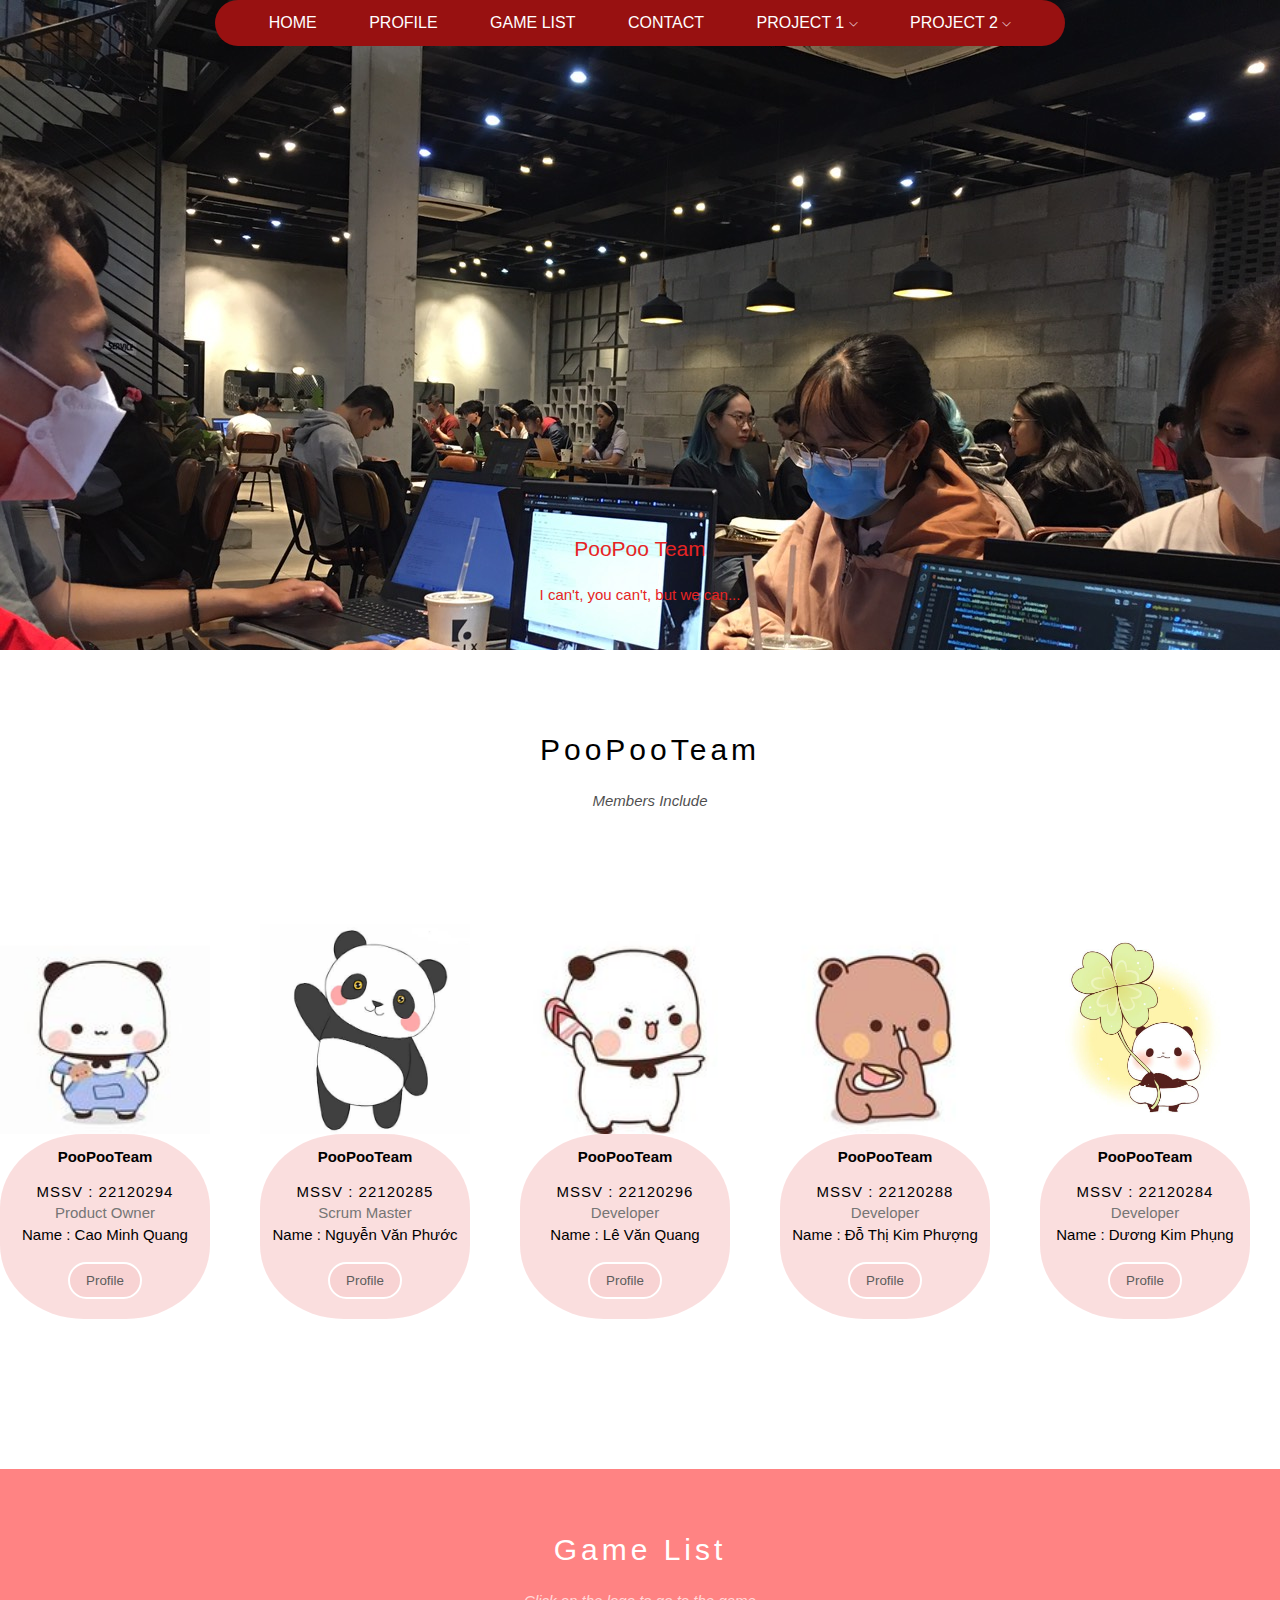
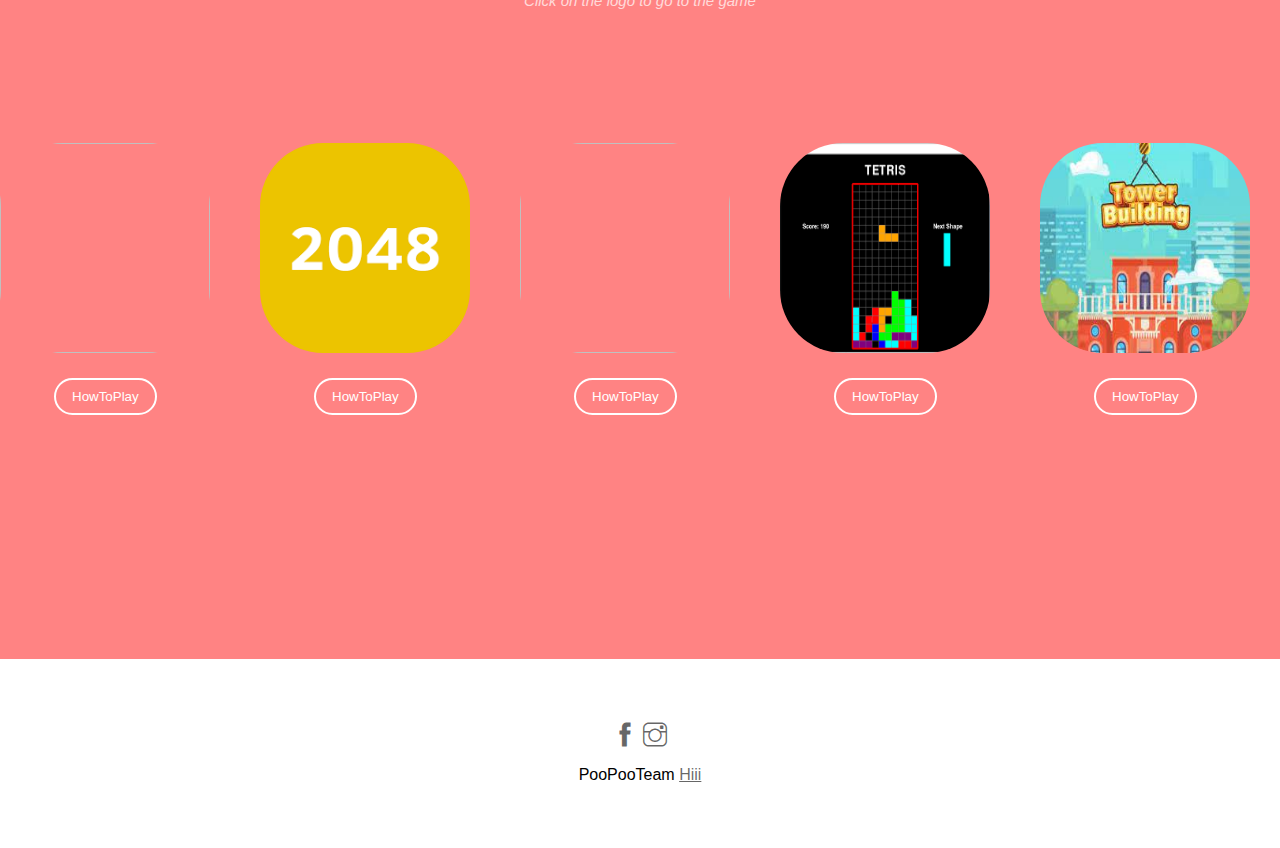
==== commit bf97d471: "update" ====
--- a/index.html
+++ b/index.html
@@ -10,12 +10,12 @@
     <link rel="stylesheet" href="./assets/css/style.css">
     <link rel="stylesheet" href="./assets/font/themify-icons.css">
 </head>
+
+
 <body>
     <div id="main">
         <div id="header">
             <!-- begin nav -->
-
-            
             <ul id="nav">
                 <li><a href="#">Home</a></li>
                 <li><a href="#member">Profile</a></li>
@@ -23,7 +23,7 @@
                 <li><a href="#contact">CONTACT</a></li>
                 <li>
                     <a href="">
-                        Document <i class=" ti-angle-down"></i>
+                        Project 1 <i class=" ti-angle-down"></i>
                         <i href="" class="place-view"></i>
                     </a>
                     <ul class="subnav">
@@ -34,11 +34,21 @@
                         <li><a href="https://drive.google.com/file/d/1Zi3J1Z8hryNzqV8RjOVbbCBg9z-Y4oLA/view?usp=sharing">Scrum</a></li>
                     </ul>
                 </li>
-            </ul>
-        
+                <li>
+                    <a href="">
+                        Project 2 <i class=" ti-angle-down"></i>
+                        <i href="" class="place-view"></i>
+                    </a>
+                    <ul class="subnav">
+                        <li><a href="https://drive.google.com/file/d/1JDmCpkGqTgoicgX-FFClk4KVwl_H_1Yl/view?usp=share_link">Plan    </a></li>
+                        <li><a href="https://drive.google.com/file/d/1DsNWHgssUcfVS-tFICuaq_Zd6Fa0IHQd/view?usp=share_link">OCR</a></li>
+                        <li><a href="https://drive.google.com/file/d/1TBB77NgeFIScJ0oOYD9SE-xNkwNPLrHI/view?usp=share_link">Keyword_Extraction</a></li>
+                        <li><a href="https://drive.google.com/file/d/1vyEjYFXWEJ8RnD59bZdo_lC85N8lfelm/view?usp=share_link">Ss_công_cụ</a></li>
+                        <li><a href="https://www.youtube.com/watch?v=qneYbGF7qDI&ab_channel=MinhQuangCao">Video</a></li>
+                    </ul>
+                </li>
+            </ul>       
             <!-- end nav -->
-
-
         </div>
 
         <div id="slider">
@@ -422,6 +432,7 @@
 
     <div class="htp js-modal3s">
         <div class="htp__container js-modal-container3s">
+            
         <div class="htp__close js-modal-close3s">
             <i class="ti-close"></i>
         </div>
--- a/assets/css/style.css
+++ b/assets/css/style.css
@@ -13,24 +13,17 @@
 
 #header {
     position: fixed;
-    top:0;
-    left: 25%;
-    
-    
+    top: 0;
+    left: 50%;
+    transform: translateX(-50%) ;
     height: 46px;
     background-color: rgb(152, 17, 17);
     z-index: 1;
-    width: 700px;
-    align-items: center;
+    width: 850px; 
     border-radius: 40px;
-    
-    
-
-    
 }
 #nav {
     text-align: center;
-    
 }
 #nav, .subnav {
     list-style-type: none;
@@ -41,7 +34,6 @@
 }
 
 #nav li {
-   
     position: relative;
 }
 
@@ -86,10 +78,8 @@
 
 /* Quang */
 #slider {
-    position: relative;
-   
-   
-   padding-bottom: 10px;
+    position: relative;  
+    padding-bottom: 10px;
     padding-top: 50%;
     background: url(../../assets/slider/slider-img.jpg) top center / cover no-repeat;
 
